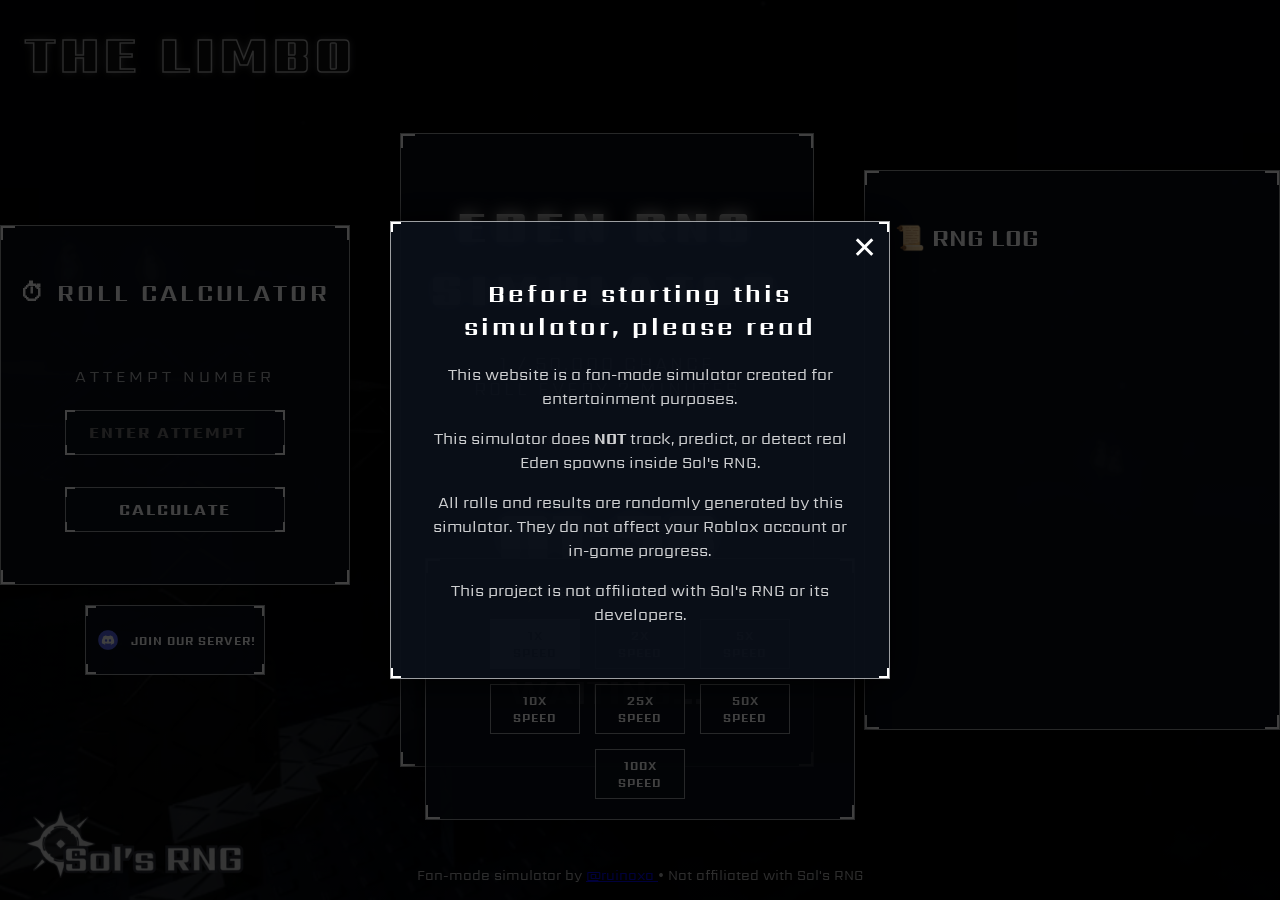
==== index.html @ 6f9169a4 "Update index.html" ====
<!DOCTYPE html>
<html>

<head>

<title>Eden RNG Simulator</title>

<link rel="icon" href="assets/solsrnglogo.png">

<link href="https://fonts.googleapis.com/css2?family=Sarpanch:wght@400;500;600;700;800;900&display=swap" rel="stylesheet">

<link rel="stylesheet" href="css/styles.css">

</head>

<body>

<!-- STARTUP WARNING POPUP -->
<div class="warning-overlay" id="warning">

    <div class="warning-box">

        <div class="btn-corner tl"></div>
        <div class="btn-corner tr"></div>
        <div class="btn-corner bl"></div>
        <div class="btn-corner br"></div>
        
    <button class="close-warning" onclick="closeWarning()">
        ✕
    </button>

        <h2>
            Before starting this simulator, please read
        </h2>

        <p>
            This website is a fan-made simulator created for entertainment purposes.
        </p>

        <p>
            This simulator does <b>NOT</b> track, predict, or detect real Eden spawns
            inside Sol's RNG.
        </p>

        <p>
            All rolls and results are randomly generated by this simulator.
            They do not affect your Roblox account or in-game progress.
        </p>

        <p>
            This project is not affiliated with Sol's RNG or its developers.
        </p>

    </div>

</div>
<!-- END STARTUP WARNING -->
    
<div class="left-ui">

    <div class="panel calculator">

        <div class="corner tl"></div>
        <div class="corner tr"></div>
        <div class="corner bl"></div>
        <div class="corner br"></div>

        <h2>⏱ ROLL CALCULATOR</h2>

        <div class="label">ATTEMPT NUMBER</div>

        <div class="calc-box">
            <input id="attemptInput" type="number" placeholder="ENTER ATTEMPT">

            <div class="btn-corner tl"></div>
            <div class="btn-corner tr"></div>
            <div class="btn-corner bl"></div>
            <div class="btn-corner br"></div>
        </div>

        <div class="calc-box">
            <button id="calcButton">
                CALCULATE
            </button>

            <div class="btn-corner tl"></div>
            <div class="btn-corner tr"></div>
            <div class="btn-corner bl"></div>
            <div class="btn-corner br"></div>
        </div>

        <div id="calcResult"></div>

    </div> <!-- CLOSE calculator panel -->

    <!-- EXTRA SPEED WINDOW -->

<div class="panel extra-speed">

    <div class="corner tl"></div>
    <div class="corner tr"></div>
    <div class="corner bl"></div>
    <div class="corner br"></div>

    <div class="extra-title">
    ⚡ SPEED OPTIONS
    </div>

    <div class="extra-speed-buttons">

    <button class="speed-btn active" onclick="setSpeed(1,this)">
    1X<br>SPEED
    </button>

    <button class="speed-btn" onclick="setSpeed(2,this)">
    2X<br>SPEED
    </button>

    <button class="speed-btn" onclick="setSpeed(5,this)">
    5X<br>SPEED
    </button>

    <button class="speed-btn" onclick="setSpeed(10,this)">
    10X<br>SPEED
    </button>

    <button class="speed-btn" onclick="setSpeed(25,this)">
    25X<br>SPEED
    </button>

    <button class="speed-btn" onclick="setSpeed(50,this)">
    50X<br>SPEED
    </button>

    <button class="speed-btn" onclick="setSpeed(100,this)">
    100X<br>SPEED
    </button>
        
    </div>

</div>

    <a href="https://discord.gg/ruinsvb"
       target="_blank"
       rel="noopener"
       class="discord-btn">

        <img src="assets/discordicon.png" class="discord-icon" alt="Discord">

        <div class="discord-text">
            JOIN OUR SERVER!
        </div>

        <div class="btn-corner tl"></div>
        <div class="btn-corner tr"></div>
        <div class="btn-corner bl"></div>
        <div class="btn-corner br"></div>

    </a>

</div>
    
<div class="panel" id="game">

<div class="corner tl"></div>
<div class="corner tr"></div>
<div class="corner bl"></div>
<div class="corner br"></div>

<h1>EDEN RNG SIMULATOR</h1>

<div class="subtitle">
1 / 50,000 CHANCE<br>
ROLL EVERY 2 MINUTES
</div>

<div class="label">NEXT ROLL</div>
<div id="timer">02:00</div>

<div class="label">LAST RESULT</div>
<div id="result">WAITING...</div>

</div>

</div>

<div class="panel" id="logPanel">

<div class="corner tl"></div>
<div class="corner tr"></div>
<div class="corner bl"></div>
<div class="corner br"></div>

<h2>📜 RNG LOG</h2>
<div id="log"></div>

</div>

<img src="assets/solsrnglogo.png" class="sols-logo">

<div class="limbo-logo">
    THE LIMBO
</div>

<div class="disclaimer">
Fan-made simulator by 
<a href="https://discord.com/users/542875554429272094" target="_blank">
@ruinoxa
</a>
• Not affiliated with Sol's RNG
</div>

<script src="js/script.js" defer></script>

</body>
</html>
---- css/styles.css ----
* {
    box-sizing: border-box;
}

body {
    margin:0;
    min-height:100vh;
    font-family:"Sarpanch", sans-serif;
    color:white;

    display:flex;
    justify-content:center;
    align-items:center;
    gap:50px;

    background:
    linear-gradient(rgba(0,0,0,0.65), rgba(0,0,0,0.65)),
    url("../assets/background1.png");

    background-size:cover;
    background-position:center;

    overflow:hidden;
}

/* PANELS */
.panel {
    position:relative;
    background:rgba(10,15,25,0.85);
    border:1px solid rgba(255,255,255,0.6);
    box-shadow:0 0 25px rgba(0,0,0,0.8);
    padding:30px;
    overflow:visible;
}

/* ========================= */
/* EDGE-LOCKED PANEL CORNERS */
/* ========================= */
.corner {
    position:absolute;
    width:14px;
    height:14px;
    pointer-events:none;
}

.corner.tl {
    top:0;
    left:0;
    border-top:2px solid white;
    border-left:2px solid white;
}

.corner.tr {
    top:0;
    right:0;
    border-top:2px solid white;
    border-right:2px solid white;
}

.corner.bl {
    bottom:0;
    left:0;
    border-bottom:2px solid white;
    border-left:2px solid white;
}

.corner.br {
    bottom:0;
    right:0;
    border-bottom:2px solid white;
    border-right:2px solid white;
}

/* GAME PANEL */
#game {
    width:430px;
    text-align:center;
}

h1 {
    font-size:45px;
    font-weight:900;
    letter-spacing:8px;
    text-shadow:0 0 15px white;
}

.subtitle {
    font-size:18px;
    letter-spacing:3px;
}

.label {
    margin-top:25px;
    opacity:0.7;
    letter-spacing:4px;
}

#timer {
    font-size:75px;
    font-weight:900;
    margin:35px 0;
    text-shadow:0 0 20px white;
}

#result {
    font-size:35px;
    font-weight:800;
    margin:20px;
}

/* SPEED BUTTONS */
.speed-buttons {
    display:flex;
    justify-content:space-between;
    margin-top:15px;
}

.speed-btn {
    width:78px;
    height:50px;

    position:relative;

    font-family:"Sarpanch";
    font-size:12px;
    font-weight:700;
    letter-spacing:1px;

    display:flex;
    flex-direction:column;
    justify-content:center;
    align-items:center;

    color:white;
    background:rgba(10,15,25,0.85);
    border:1px solid rgba(255,255,255,0.6);
    cursor:pointer;
}

.speed-btn:hover,
.speed-btn.active {
    background:white;
    color:black;
}

/* BUTTON CORNERS */
.btn-corner {
    position:absolute;
    width:10px;
    height:10px;
    pointer-events:none;
}

.btn-corner.tl { top:0; left:0; border-top:2px solid white; border-left:2px solid white; }
.btn-corner.tr { top:0; right:0; border-top:2px solid white; border-right:2px solid white; }
.btn-corner.bl { bottom:0; left:0; border-bottom:2px solid white; border-left:2px solid white; }
.btn-corner.br { bottom:0; right:0; border-bottom:2px solid white; border-right:2px solid white; }

/* LOG PANEL */
#logPanel {
    width:450px;
    height:560px;
    overflow:hidden;
}

#log {
    height:450px;
    overflow-y:scroll;
    overflow-x:hidden;

    display:flex;
    flex-direction:column;
    gap:10px;

    padding-right:6px;
}

/* SCROLLBAR */
#log::-webkit-scrollbar {
    width:10px;
}

#log::-webkit-scrollbar-track {
    background:rgba(255,255,255,0.08);
    border:1px solid rgba(255,255,255,0.15);
}

#log::-webkit-scrollbar-thumb {
    background:white;
    border:2px solid rgba(0,0,0,0.6);
}

#log::-webkit-scrollbar-thumb:hover {
    background:#eaeaea;
}

#log {
    scrollbar-width:auto;
    scrollbar-color:white rgba(255,255,255,0.08);
}

/* ========================= */
/* LOG ROW + CORNERS FIX     */
/* ========================= */
.log-row {
    position:relative;

    display:flex;
    justify-content:space-between;
    align-items:center;

    padding:12px 14px;

    background:rgba(10,15,25,0.75);
    border:1px solid rgba(255,255,255,0.08);

    font-size:14px;
}

.log-row .corner {
    position:absolute;
    width:10px;
    height:10px;
    pointer-events:none;
}

.log-row .corner.tl {
    top:0;
    left:0;
    border-top:2px solid white;
    border-left:2px solid white;
}

.log-row .corner.tr {
    top:0;
    right:0;
    border-top:2px solid white;
    border-right:2px solid white;
}

.log-row .corner.bl {
    bottom:0;
    left:0;
    border-bottom:2px solid white;
    border-left:2px solid white;
}

.log-row .corner.br {
    bottom:0;
    right:0;
    border-bottom:2px solid white;
    border-right:2px solid white;
}

.log-success { color:#66ff99; }
.log-fail { color:#ff4d4d; }

.log-right {
    opacity:0.7;
    font-size:12px;
}

/* LEFT UI */
.left-ui {
    display:flex;
    flex-direction:column;
    align-items:center;
    gap:20px;
}

/* DISCORD SERVER BUTTON */
.discord-btn {
    width:180px;
    height:70px;

    display:flex;
    align-items:center;
    justify-content:center;
    gap:10px;

    position:relative;

    text-decoration:none;
    color:white;

    background:rgba(10,15,25,0.85);
    border:1px solid rgba(255,255,255,0.6);

    font-family:"Sarpanch", sans-serif;
    font-weight:700;
    letter-spacing:1px;

    transition:0.2s;
}

.discord-btn:hover {
    background:white;
    color:black;
}

.discord-icon {
    width:26px;
    height:26px;
}

.discord-text {
    font-size:12px;
    text-align:center;
    line-height:1.1;
}


/* SERVER BUTTON EDGE CORNERS */
.discord-btn .btn-corner {
    position:absolute;
    width:10px;
    height:10px;
    pointer-events:none;
}

.discord-btn .tl {
    top:0;
    left:0;
    border-top:2px solid white;
    border-left:2px solid white;
}

.discord-btn .tr {
    top:0;
    right:0;
    border-top:2px solid white;
    border-right:2px solid white;
}

.discord-btn .bl {
    bottom:0;
    left:0;
    border-bottom:2px solid white;
    border-left:2px solid white;
}

.discord-btn .br {
    bottom:0;
    right:0;
    border-bottom:2px solid white;
    border-right:2px solid white;
}

/* LOGO */
.sols-logo {
    position:fixed;
    left:25px;
    bottom:20px;
    width:220px;
    opacity:0.85;
}

/* THE LIMBO LOGO */
.limbo-logo {
    position:fixed;

    top:20px;
    left:25px;

    font-family:"Sarpanch", sans-serif;
    font-size:50px;
    font-weight:900;

    letter-spacing:5px;

    color:#111;
    -webkit-text-stroke:1.5px #aaa;

    text-shadow:
        0 0 8px rgba(255,255,255,0.3);

    z-index:10;
}

/* DISCLAIMER */
.disclaimer {
    position:fixed;
    bottom:15px;
    left:50%;
    transform:translateX(-50%);
    font-size:14px;
    color:rgba(255,255,255,0.7);
}

/* CALCULATOR */

.calculator {
    width:350px;
    display:flex;
    flex-direction:column;
    align-items:center;
    gap:12px;
}

.calculator h2 {
    text-align:center;
    white-space:nowrap;
    font-family:"Sarpanch", sans-serif;
    letter-spacing:3px;
}

.calc-box {
    position:relative;
    width:220px;
    height:45px;
    margin:10px auto;
}

.calc-box input,
.calc-box button {

    width:100%;
    height:100%;

    background:rgba(10,15,25,0.85);

    border:1px solid rgba(255,255,255,0.6);

    color:white;

    font-family:"Sarpanch", sans-serif;

    font-size:16px;

    font-weight:800;

    letter-spacing:2px;

    text-align:center;
}

.calc-box button {
    cursor:pointer;
}

.calc-box button:hover {
    background:white;
    color:black;
}

.calc-box .btn-corner {
    position:absolute;
    width:10px;
    height:10px;
    pointer-events:none;
}

.calc-box .tl {
    top:0;
    left:0;
    border-top:2px solid white;
    border-left:2px solid white;
}

.calc-box .tr {
    top:0;
    right:0;
    border-top:2px solid white;
    border-right:2px solid white;
}

.calc-box .bl {
    bottom:0;
    left:0;
    border-bottom:2px solid white;
    border-left:2px solid white;
}

.calc-box .br {
    bottom:0;
    right:0;
    border-bottom:2px solid white;
    border-right:2px solid white;
}

/* STARTUP WARNING POPUP */

.warning-overlay {

    position:fixed;

    top:0;
    left:0;

    width:100vw;
    height:100vh;

    background:rgba(0,0,0,0.75);

    display:flex;
    justify-content:center;
    align-items:center;

    z-index:99999;

}


/* WARNING BOX */

.warning-box {

    width:500px;

    position:relative;

    padding:35px;

    text-align:center;

    color:white;

    background:rgba(10,15,25,0.95);

    border:1px solid rgba(255,255,255,0.6);

    box-shadow:0 0 30px black;

}


/* WARNING BOX FOUR CORNERS */

.warning-box .corner {

    position:absolute;

    width:14px;
    height:14px;

    pointer-events:none;

}


.warning-box .corner.tl {

    top:0;
    left:0;

    border-top:2px solid white;
    border-left:2px solid white;

}


.warning-box .corner.tr {

    top:0;
    right:0;

    border-top:2px solid white;
    border-right:2px solid white;

}


.warning-box .corner.bl {

    bottom:0;
    left:0;

    border-bottom:2px solid white;
    border-left:2px solid white;

}


.warning-box .corner.br {

    bottom:0;
    right:0;

    border-bottom:2px solid white;
    border-right:2px solid white;

}

/* CLOSE BUTTON */

.close-warning {

    position:absolute;

    top:10px;
    right:10px;

    width:30px;
    height:30px;

    display:flex;
    justify-content:center;
    align-items:center;

    color:white;

    background:transparent;

    border:none;

    font-size:30px;

    font-family:Arial, sans-serif;

    font-weight:400;

    cursor:pointer;

    padding:0;

}

.close-warning:hover {

    color:#aaa;

    background:transparent;

}

/* WARNING TEXT */

.warning-box h2 {

    letter-spacing:3px;

    font-size:24px;

}


.warning-box p {

    opacity:0.8;

    line-height:1.5;

}

/* EXTRA SPEED WINDOW */

.extra-speed {
    position:fixed;
    bottom:80px;
    left:50%;
    transform:translateX(-50%);
    width:430px;
    padding:20px;
    z-index:50;
    text-align:center;
    background:rgba(10,15,25,0.9);
    border:1px solid rgba(255,255,255,0.6);
    box-shadow:0 0 25px black;
}


.extra-title {
    font-size:18px;
    font-weight:800;
    letter-spacing:4px;
    margin-bottom:15px;
}


.extra-speed-buttons {
    display:flex;
    justify-content:center;
    gap:15px;
    flex-wrap:wrap;
}


.extra-speed-buttons .speed-btn {
    width:90px;
    height:50px;
}
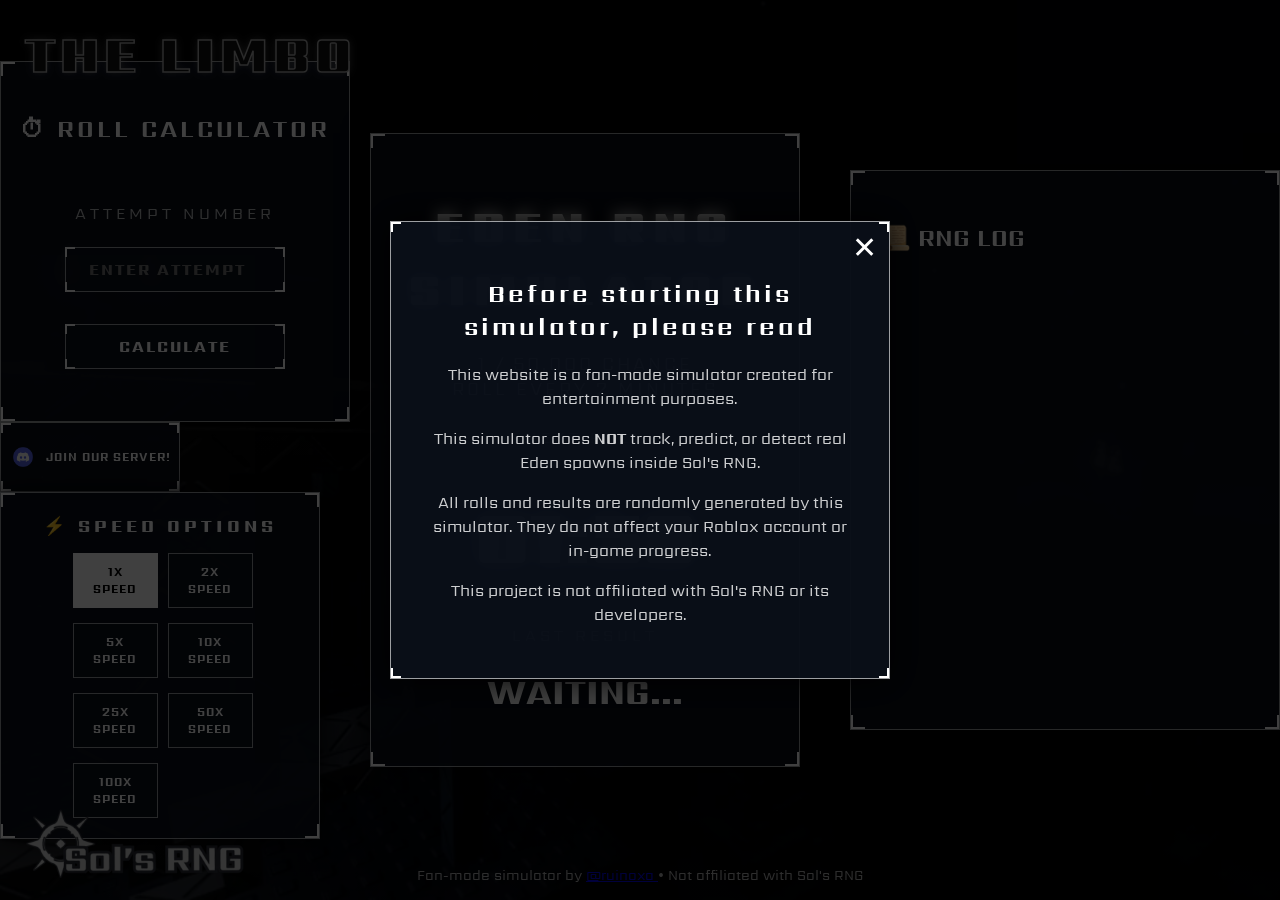
==== commit f2a846d2: "Update index.html" ====
--- a/index.html
+++ b/index.html
@@ -58,7 +58,9 @@
     
 <div class="left-ui">
 
-    <div class="panel calculator">
+    <div class="left-column">
+        
+        <div class="panel calculator">
 
         <div class="corner tl"></div>
         <div class="corner tr"></div>
@@ -93,6 +95,24 @@
 
     </div> <!-- CLOSE calculator panel -->
 
+    <a href="https://discord.gg/ruinsvb"
+       target="_blank"
+       rel="noopener"
+       class="discord-btn">
+
+        <img src="assets/discordicon.png" class="discord-icon" alt="Discord">
+
+        <div class="discord-text">
+            JOIN OUR SERVER!
+        </div>
+
+        <div class="btn-corner tl"></div>
+        <div class="btn-corner tr"></div>
+        <div class="btn-corner bl"></div>
+        <div class="btn-corner br"></div>
+
+    </a>
+        
     <!-- EXTRA SPEED WINDOW -->
 
 <div class="panel extra-speed">
@@ -139,24 +159,6 @@
     </div>
 
 </div>
-
-    <a href="https://discord.gg/ruinsvb"
-       target="_blank"
-       rel="noopener"
-       class="discord-btn">
-
-        <img src="assets/discordicon.png" class="discord-icon" alt="Discord">
-
-        <div class="discord-text">
-            JOIN OUR SERVER!
-        </div>
-
-        <div class="btn-corner tl"></div>
-        <div class="btn-corner tr"></div>
-        <div class="btn-corner bl"></div>
-        <div class="btn-corner br"></div>
-
-    </a>
 
 </div>
     
--- a/css/styles.css
+++ b/css/styles.css
@@ -263,7 +263,7 @@
 /* LEFT UI */
 .left-ui {
     display:flex;
-    flex-direction:column;
+    flex-direction:row;
     align-items:center;
     gap:20px;
 }
@@ -645,19 +645,13 @@
 /* EXTRA SPEED WINDOW */
 
 .extra-speed {
-    position:fixed;
-    bottom:80px;
-    left:50%;
-    transform:translateX(-50%);
-    width:430px;
+    width:320px;
     padding:20px;
-    z-index:50;
     text-align:center;
     background:rgba(10,15,25,0.9);
     border:1px solid rgba(255,255,255,0.6);
     box-shadow:0 0 25px black;
 }
-
 
 .extra-title {
     font-size:18px;
@@ -666,16 +660,18 @@
     margin-bottom:15px;
 }
 
-
 .extra-speed-buttons {
-    display:flex;
+    display:grid;
+    grid-template-columns:repeat(2, 80px);
     justify-content:center;
     gap:15px;
-    flex-wrap:wrap;
-}
-
-
-.extra-speed-buttons .speed-btn {
-    width:90px;
-    height:50px;
-}
+}
+
+.extra-speed .speed-btn {
+    width:85px;
+    height:55px;
+}
+
+.extra-speed-buttons .speed-btn:last-child {
+    grid-column:1 / 3;
+}
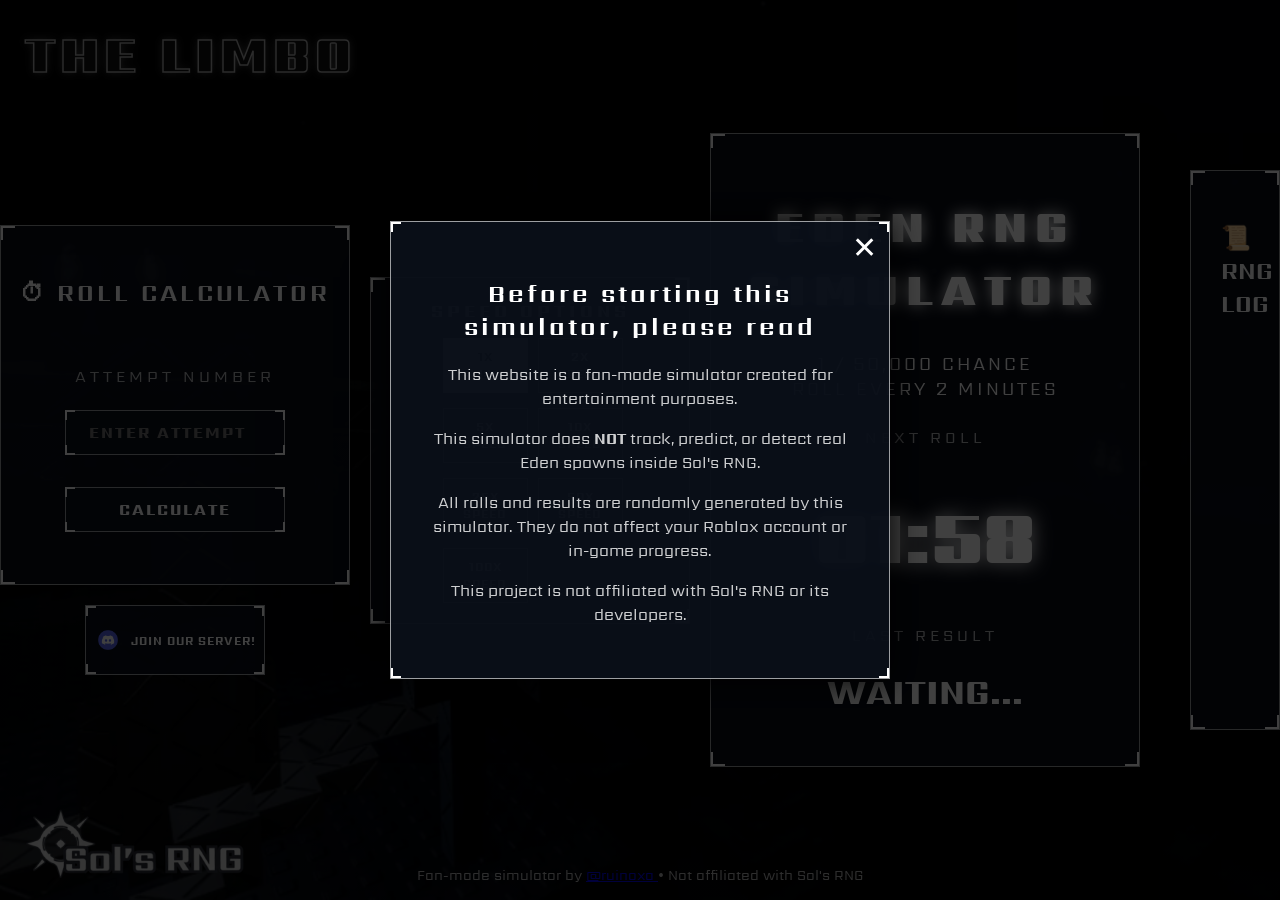
==== commit ed98b5a1: "Update index.html" ====
--- a/index.html
+++ b/index.html
@@ -93,12 +93,12 @@
 
         <div id="calcResult"></div>
 
-    </div> <!-- CLOSE calculator panel -->
-
-    <a href="https://discord.gg/ruinsvb"
-       target="_blank"
-       rel="noopener"
-       class="discord-btn">
+        </div> <!-- CLOSE calculator panel -->
+
+        <a href="https://discord.gg/ruinsvb"
+           target="_blank"
+           rel="noopener"
+           class="discord-btn">
 
         <img src="assets/discordicon.png" class="discord-icon" alt="Discord">
 
@@ -111,11 +111,13 @@
         <div class="btn-corner bl"></div>
         <div class="btn-corner br"></div>
 
-    </a>
+        </a>
+
+    </div>
         
     <!-- EXTRA SPEED WINDOW -->
 
-<div class="panel extra-speed">
+    <div class="panel extra-speed">
 
     <div class="corner tl"></div>
     <div class="corner tr"></div>
@@ -123,7 +125,7 @@
     <div class="corner br"></div>
 
     <div class="extra-title">
-    ⚡ SPEED OPTIONS
+    SPEED OPTIONS
     </div>
 
     <div class="extra-speed-buttons">
@@ -157,8 +159,6 @@
     </button>
         
     </div>
-
-</div>
 
 </div>
     
--- a/css/styles.css
+++ b/css/styles.css
@@ -268,6 +268,13 @@
     gap:20px;
 }
 
+.left-column {
+    display:flex;
+    flex-direction:column;
+    align-items:center;
+    gap:20px;
+}
+
 /* DISCORD SERVER BUTTON */
 .discord-btn {
     width:180px;
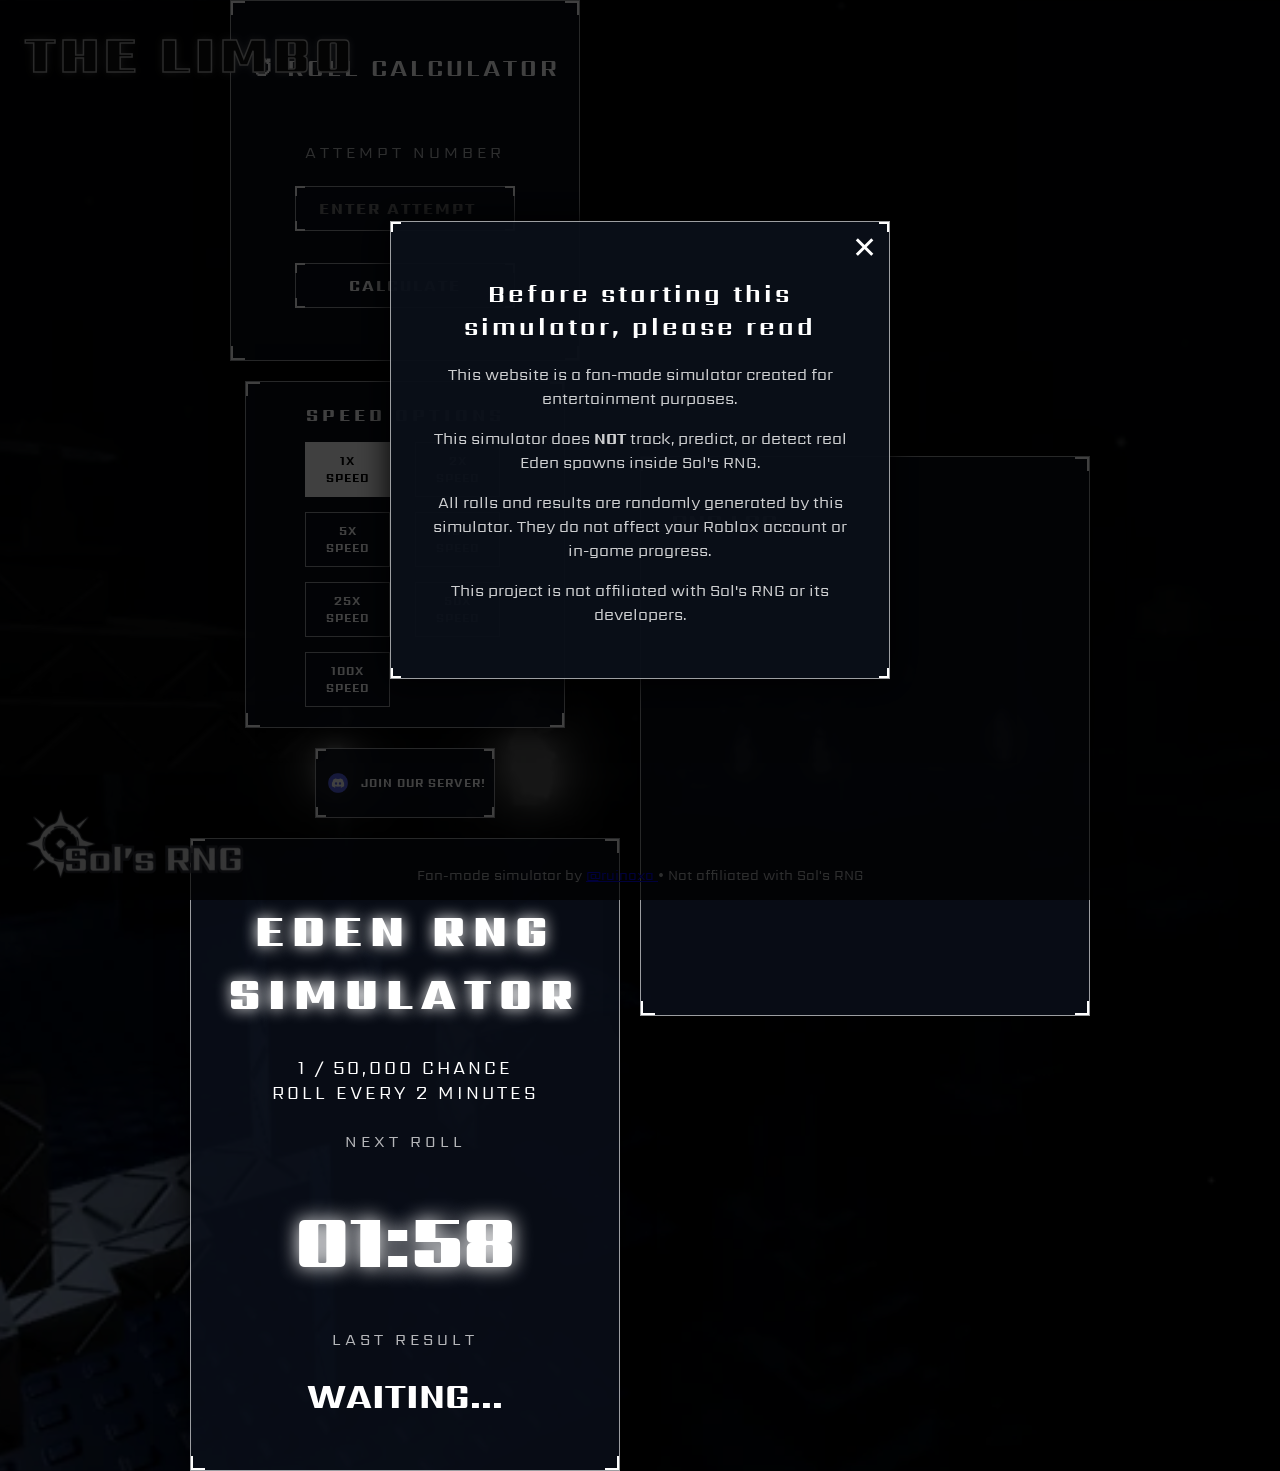
==== commit c9e35642: "Update index.html" ====
--- a/index.html
+++ b/index.html
@@ -95,72 +95,70 @@
 
         </div> <!-- CLOSE calculator panel -->
 
-        <a href="https://discord.gg/ruinsvb"
-           target="_blank"
-           rel="noopener"
-           class="discord-btn">
-
-        <img src="assets/discordicon.png" class="discord-icon" alt="Discord">
-
-        <div class="discord-text">
-            JOIN OUR SERVER!
-        </div>
-
-        <div class="btn-corner tl"></div>
-        <div class="btn-corner tr"></div>
-        <div class="btn-corner bl"></div>
-        <div class="btn-corner br"></div>
-
-        </a>
+            <!-- EXTRA SPEED WINDOW -->
+
+        <div class="panel extra-speed">
+
+        <div class="corner tl"></div>
+        <div class="corner tr"></div>
+        <div class="corner bl"></div>
+        <div class="corner br"></div>
+
+        <div class="extra-title">
+        SPEED OPTIONS
+        </div>
+
+        <div class="extra-speed-buttons">
+
+        <button class="speed-btn active" onclick="setSpeed(1,this)">
+        1X<br>SPEED
+        </button>
+
+        <button class="speed-btn" onclick="setSpeed(2,this)">
+        2X<br>SPEED
+        </button>
+
+        <button class="speed-btn" onclick="setSpeed(5,this)">
+        5X<br>SPEED
+        </button>
+
+        <button class="speed-btn" onclick="setSpeed(10,this)">
+        10X<br>SPEED
+        </button>
+
+        <button class="speed-btn" onclick="setSpeed(25,this)">
+        25X<br>SPEED
+        </button>
+
+        <button class="speed-btn" onclick="setSpeed(50,this)">
+        50X<br>SPEED
+        </button>
+
+        <button class="speed-btn" onclick="setSpeed(100,this)">
+        100X<br>SPEED
+        </button>
+        
+        </div>
 
     </div>
-        
-    <!-- EXTRA SPEED WINDOW -->
-
-    <div class="panel extra-speed">
-
-    <div class="corner tl"></div>
-    <div class="corner tr"></div>
-    <div class="corner bl"></div>
-    <div class="corner br"></div>
-
-    <div class="extra-title">
-    SPEED OPTIONS
+
+    <a href="https://discord.gg/ruinsvb"
+    target="_blank"
+    rel="noopener"
+    class="discord-btn">
+
+    <img src="assets/discordicon.png" class="discord-icon" alt="Discord">
+
+    <div class="discord-text">
+        JOIN OUR SERVER!
     </div>
 
-    <div class="extra-speed-buttons">
-
-    <button class="speed-btn active" onclick="setSpeed(1,this)">
-    1X<br>SPEED
-    </button>
-
-    <button class="speed-btn" onclick="setSpeed(2,this)">
-    2X<br>SPEED
-    </button>
-
-    <button class="speed-btn" onclick="setSpeed(5,this)">
-    5X<br>SPEED
-    </button>
-
-    <button class="speed-btn" onclick="setSpeed(10,this)">
-    10X<br>SPEED
-    </button>
-
-    <button class="speed-btn" onclick="setSpeed(25,this)">
-    25X<br>SPEED
-    </button>
-
-    <button class="speed-btn" onclick="setSpeed(50,this)">
-    50X<br>SPEED
-    </button>
-
-    <button class="speed-btn" onclick="setSpeed(100,this)">
-    100X<br>SPEED
-    </button>
-        
-    </div>
-
-</div>
+    <div class="btn-corner tl"></div>
+    <div class="btn-corner tr"></div>
+    <div class="btn-corner bl"></div>
+    <div class="btn-corner br"></div>
+
+    </a>
     
 <div class="panel" id="game">
 
@@ -193,7 +191,7 @@
 <div class="corner bl"></div>
 <div class="corner br"></div>
 
-<h2>📜 RNG LOG</h2>
+<h2>RNG LOG</h2>
 <div id="log"></div>
 
 </div>
--- a/css/styles.css
+++ b/css/styles.css
@@ -669,9 +669,9 @@
 
 .extra-speed-buttons {
     display:grid;
-    grid-template-columns:repeat(2, 80px);
+    grid-template-columns:repeat(2, 90px);
     justify-content:center;
-    gap:15px;
+    gap:15px 20px;
 }
 
 .extra-speed .speed-btn {
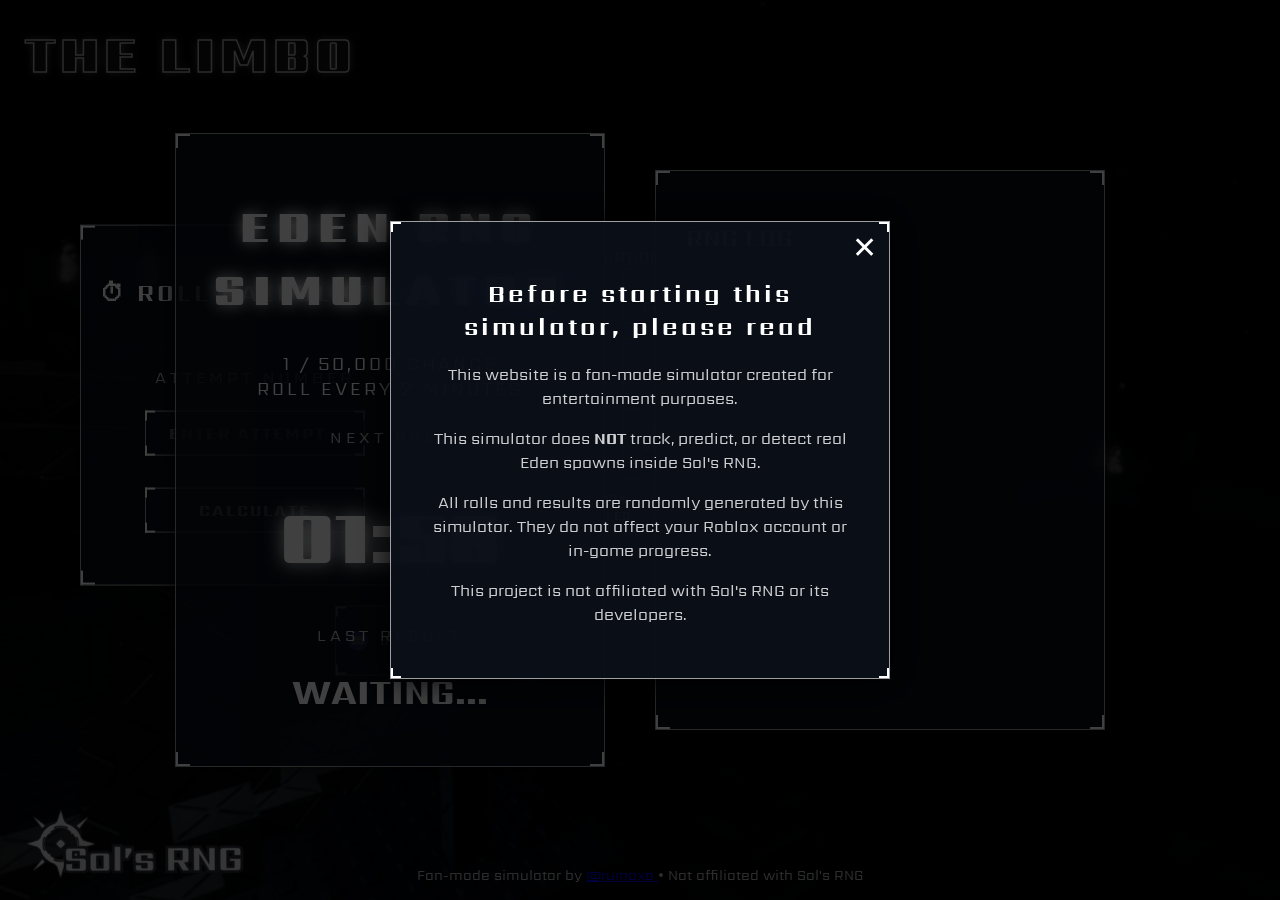
==== commit e1b2421c: "Update index.html" ====
--- a/index.html
+++ b/index.html
@@ -59,106 +59,139 @@
 <div class="left-ui">
 
     <div class="left-column">
-        
+
+        <!-- ROLL CALCULATOR -->
         <div class="panel calculator">
 
-        <div class="corner tl"></div>
-        <div class="corner tr"></div>
-        <div class="corner bl"></div>
-        <div class="corner br"></div>
-
-        <h2>⏱ ROLL CALCULATOR</h2>
-
-        <div class="label">ATTEMPT NUMBER</div>
-
-        <div class="calc-box">
-            <input id="attemptInput" type="number" placeholder="ENTER ATTEMPT">
-
-            <div class="btn-corner tl"></div>
-            <div class="btn-corner tr"></div>
-            <div class="btn-corner bl"></div>
-            <div class="btn-corner br"></div>
+            <div class="corner tl"></div>
+            <div class="corner tr"></div>
+            <div class="corner bl"></div>
+            <div class="corner br"></div>
+
+            <h2>⏱ ROLL CALCULATOR</h2>
+
+            <div class="label">
+                ATTEMPT NUMBER
+            </div>
+
+            <div class="calc-box">
+
+                <input id="attemptInput"
+                type="number"
+                placeholder="ENTER ATTEMPT">
+
+                <div class="btn-corner tl"></div>
+                <div class="btn-corner tr"></div>
+                <div class="btn-corner bl"></div>
+                <div class="btn-corner br"></div>
+
+            </div>
+
+
+            <div class="calc-box">
+
+                <button id="calcButton">
+                    CALCULATE
+                </button>
+
+                <div class="btn-corner tl"></div>
+                <div class="btn-corner tr"></div>
+                <div class="btn-corner bl"></div>
+                <div class="btn-corner br"></div>
+
+            </div>
+
+
+            <div id="calcResult"></div>
+
         </div>
 
-        <div class="calc-box">
-            <button id="calcButton">
-                CALCULATE
-            </button>
-
-            <div class="btn-corner tl"></div>
-            <div class="btn-corner tr"></div>
-            <div class="btn-corner bl"></div>
-            <div class="btn-corner br"></div>
+
+
+        <!-- SPEED OPTIONS -->
+        <div class="panel extra-speed">
+
+            <div class="corner tl"></div>
+            <div class="corner tr"></div>
+            <div class="corner bl"></div>
+            <div class="corner br"></div>
+
+
+            <div class="extra-title">
+                SPEED OPTIONS
+            </div>
+
+
+            <div class="extra-speed-buttons">
+
+
+                <button class="speed-btn active" onclick="setSpeed(1,this)">
+                    1X<br>SPEED
+                </button>
+
+
+                <button class="speed-btn" onclick="setSpeed(2,this)">
+                    2X<br>SPEED
+                </button>
+
+
+                <button class="speed-btn" onclick="setSpeed(5,this)">
+                    5X<br>SPEED
+                </button>
+
+
+                <button class="speed-btn" onclick="setSpeed(10,this)">
+                    10X<br>SPEED
+                </button>
+
+
+                <button class="speed-btn" onclick="setSpeed(25,this)">
+                    25X<br>SPEED
+                </button>
+
+
+                <button class="speed-btn" onclick="setSpeed(50,this)">
+                    50X<br>SPEED
+                </button>
+
+
+                <button class="speed-btn" onclick="setSpeed(100,this)">
+                    100X<br>SPEED
+                </button>
+
+
+            </div>
+
         </div>
 
-        <div id="calcResult"></div>
-
-        </div> <!-- CLOSE calculator panel -->
-
-            <!-- EXTRA SPEED WINDOW -->
-
-        <div class="panel extra-speed">
-
-        <div class="corner tl"></div>
-        <div class="corner tr"></div>
-        <div class="corner bl"></div>
-        <div class="corner br"></div>
-
-        <div class="extra-title">
-        SPEED OPTIONS
-        </div>
-
-        <div class="extra-speed-buttons">
-
-        <button class="speed-btn active" onclick="setSpeed(1,this)">
-        1X<br>SPEED
-        </button>
-
-        <button class="speed-btn" onclick="setSpeed(2,this)">
-        2X<br>SPEED
-        </button>
-
-        <button class="speed-btn" onclick="setSpeed(5,this)">
-        5X<br>SPEED
-        </button>
-
-        <button class="speed-btn" onclick="setSpeed(10,this)">
-        10X<br>SPEED
-        </button>
-
-        <button class="speed-btn" onclick="setSpeed(25,this)">
-        25X<br>SPEED
-        </button>
-
-        <button class="speed-btn" onclick="setSpeed(50,this)">
-        50X<br>SPEED
-        </button>
-
-        <button class="speed-btn" onclick="setSpeed(100,this)">
-        100X<br>SPEED
-        </button>
-        
-        </div>
-
     </div>
 
+
+
+    <!-- DISCORD BUTTON -->
     <a href="https://discord.gg/ruinsvb"
     target="_blank"
     rel="noopener"
     class="discord-btn">
 
-    <img src="assets/discordicon.png" class="discord-icon" alt="Discord">
-
-    <div class="discord-text">
-        JOIN OUR SERVER!
-    </div>
-
-    <div class="btn-corner tl"></div>
-    <div class="btn-corner tr"></div>
-    <div class="btn-corner bl"></div>
-    <div class="btn-corner br"></div>
+        <img src="assets/discordicon.png"
+        class="discord-icon"
+        alt="Discord">
+
+
+        <div class="discord-text">
+            JOIN OUR SERVER!
+        </div>
+
+
+        <div class="btn-corner tl"></div>
+        <div class="btn-corner tr"></div>
+        <div class="btn-corner bl"></div>
+        <div class="btn-corner br"></div>
 
     </a>
+
+</div>
     
 <div class="panel" id="game">
 
--- a/css/styles.css
+++ b/css/styles.css
@@ -260,21 +260,6 @@
     font-size:12px;
 }
 
-/* LEFT UI */
-.left-ui {
-    display:flex;
-    flex-direction:row;
-    align-items:center;
-    gap:20px;
-}
-
-.left-column {
-    display:flex;
-    flex-direction:column;
-    align-items:center;
-    gap:20px;
-}
-
 /* DISCORD SERVER BUTTON */
 .discord-btn {
     width:180px;
@@ -640,7 +625,6 @@
 
 }
 
-
 .warning-box p {
 
     opacity:0.8;
@@ -649,8 +633,27 @@
 
 }
 
-/* EXTRA SPEED WINDOW */
-
+/* LEFT SIDE AREA */
+.left-ui {
+    position:absolute;
+    left:80px;
+    top:50%;
+    transform:translateY(-50%);
+    display:flex;
+    flex-direction:column;
+    align-items:center;
+    gap:20px;
+}
+
+/* Calculator + Speed side by side */
+.left-column {
+    display:flex;
+    flex-direction:row;
+    align-items:flex-start;
+    gap:20px;
+}
+
+/* Speed Options */
 .extra-speed {
     width:320px;
     padding:20px;
@@ -660,25 +663,24 @@
     box-shadow:0 0 25px black;
 }
 
-.extra-title {
-    font-size:18px;
-    font-weight:800;
-    letter-spacing:4px;
-    margin-bottom:15px;
-}
-
 .extra-speed-buttons {
     display:grid;
-    grid-template-columns:repeat(2, 90px);
+    grid-template-columns:85px 85px;
     justify-content:center;
-    gap:15px 20px;
-}
-
-.extra-speed .speed-btn {
+    gap:15px 25px;
+}
+
+.extra-speed-buttons .speed-btn {
     width:85px;
     height:55px;
 }
 
 .extra-speed-buttons .speed-btn:last-child {
     grid-column:1 / 3;
-}
+    justify-self:center;
+}
+
+/* Discord under calculator */
+.discord-btn {
+    margin-top:0;
+}
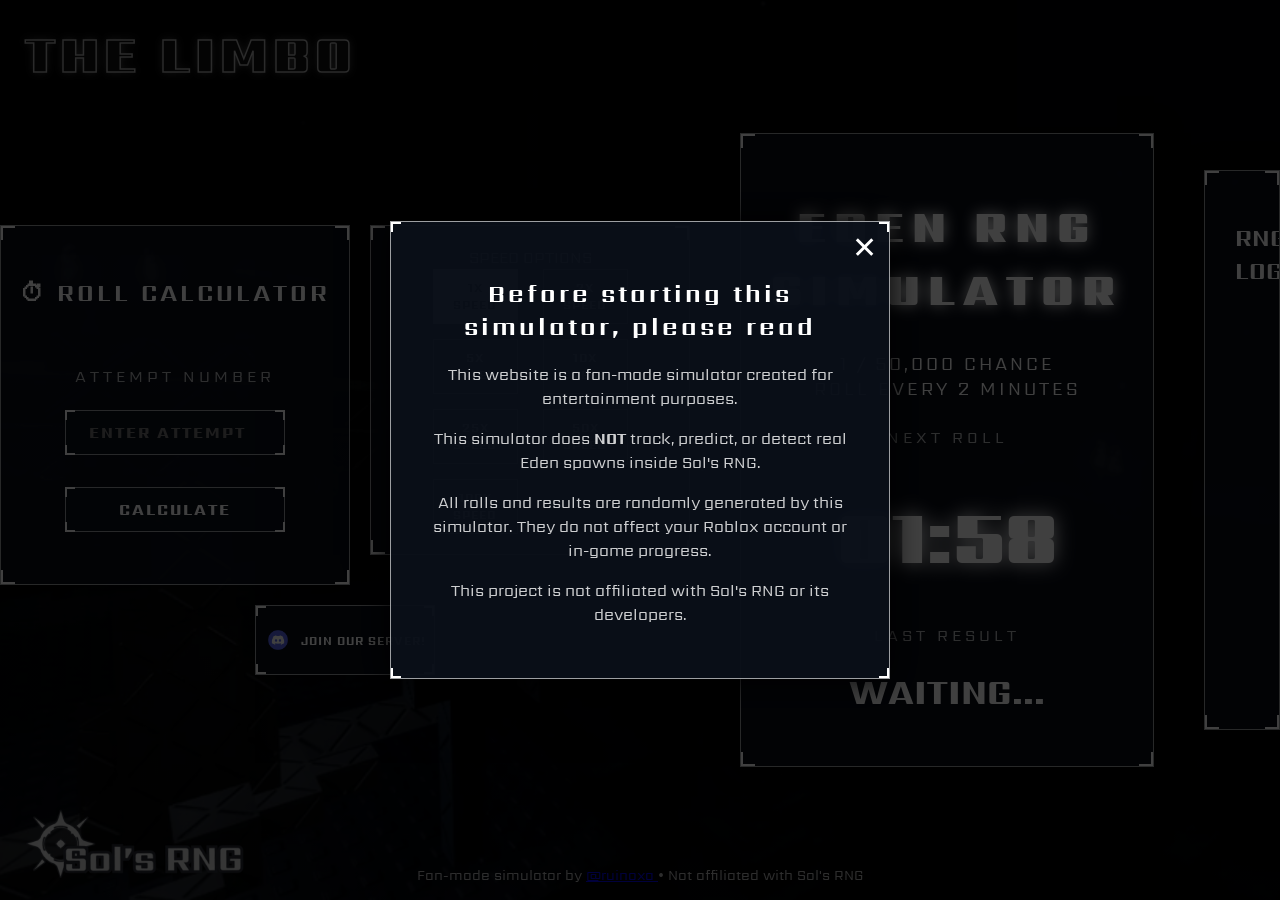
==== commit 5ae49a2b: "Update index.html" ====
--- a/index.html
+++ b/index.html
@@ -128,37 +128,58 @@
                 <button class="speed-btn active" onclick="setSpeed(1,this)">
                     1X<br>SPEED
                 </button>
-
+                <div class="corner tl"></div>
+                <div class="corner tr"></div>
+                <div class="corner bl"></div>
+                <div class="corner br"></div>
 
                 <button class="speed-btn" onclick="setSpeed(2,this)">
                     2X<br>SPEED
                 </button>
-
+                <div class="corner tl"></div>
+                <div class="corner tr"></div>
+                <div class="corner bl"></div>
+                <div class="corner br"></div>
 
                 <button class="speed-btn" onclick="setSpeed(5,this)">
                     5X<br>SPEED
                 </button>
-
+                <div class="corner tl"></div>
+                <div class="corner tr"></div>
+                <div class="corner bl"></div>
+                <div class="corner br"></div>
 
                 <button class="speed-btn" onclick="setSpeed(10,this)">
                     10X<br>SPEED
                 </button>
-
+                <div class="corner tl"></div>
+                <div class="corner tr"></div>
+                <div class="corner bl"></div>
+                <div class="corner br"></div>
 
                 <button class="speed-btn" onclick="setSpeed(25,this)">
                     25X<br>SPEED
                 </button>
-
+                <div class="corner tl"></div>
+                <div class="corner tr"></div>
+                <div class="corner bl"></div>
+                <div class="corner br"></div>
 
                 <button class="speed-btn" onclick="setSpeed(50,this)">
                     50X<br>SPEED
                 </button>
-
+                <div class="corner tl"></div>
+                <div class="corner tr"></div>
+                <div class="corner bl"></div>
+                <div class="corner br"></div>
 
                 <button class="speed-btn" onclick="setSpeed(100,this)">
                     100X<br>SPEED
                 </button>
-
+                <div class="corner tl"></div>
+                <div class="corner tr"></div>
+                <div class="corner bl"></div>
+                <div class="corner br"></div>
 
             </div>
 
--- a/css/styles.css
+++ b/css/styles.css
@@ -635,10 +635,6 @@
 
 /* LEFT SIDE AREA */
 .left-ui {
-    position:absolute;
-    left:80px;
-    top:50%;
-    transform:translateY(-50%);
     display:flex;
     flex-direction:column;
     align-items:center;
@@ -649,8 +645,8 @@
 .left-column {
     display:flex;
     flex-direction:row;
+    gap:20px;
     align-items:flex-start;
-    gap:20px;
 }
 
 /* Speed Options */
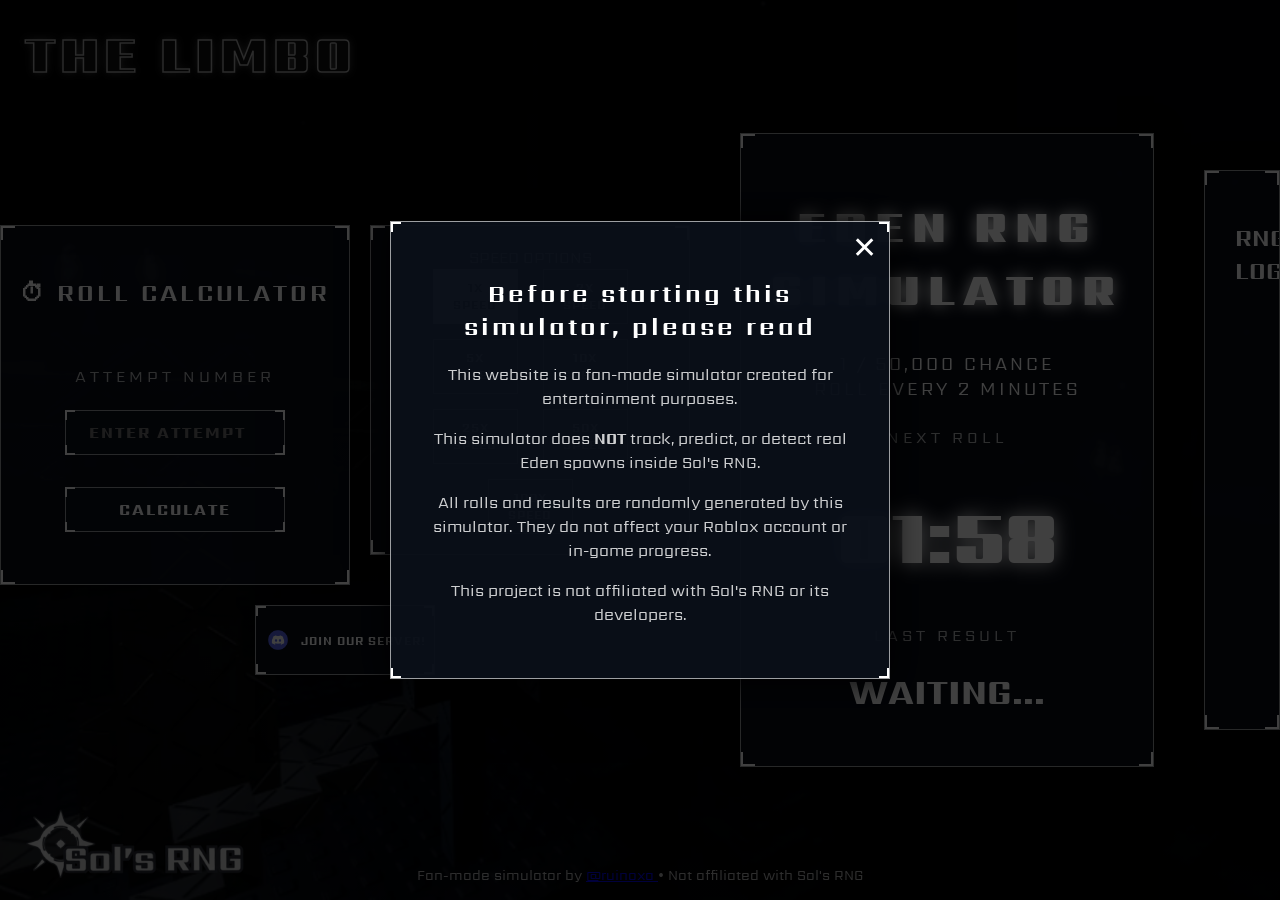
==== commit a2c3fbe3: "Update index.html" ====
--- a/index.html
+++ b/index.html
@@ -128,58 +128,30 @@
                 <button class="speed-btn active" onclick="setSpeed(1,this)">
                     1X<br>SPEED
                 </button>
-                <div class="corner tl"></div>
-                <div class="corner tr"></div>
-                <div class="corner bl"></div>
-                <div class="corner br"></div>
 
                 <button class="speed-btn" onclick="setSpeed(2,this)">
                     2X<br>SPEED
                 </button>
-                <div class="corner tl"></div>
-                <div class="corner tr"></div>
-                <div class="corner bl"></div>
-                <div class="corner br"></div>
 
                 <button class="speed-btn" onclick="setSpeed(5,this)">
                     5X<br>SPEED
                 </button>
-                <div class="corner tl"></div>
-                <div class="corner tr"></div>
-                <div class="corner bl"></div>
-                <div class="corner br"></div>
 
                 <button class="speed-btn" onclick="setSpeed(10,this)">
                     10X<br>SPEED
                 </button>
-                <div class="corner tl"></div>
-                <div class="corner tr"></div>
-                <div class="corner bl"></div>
-                <div class="corner br"></div>
 
                 <button class="speed-btn" onclick="setSpeed(25,this)">
                     25X<br>SPEED
                 </button>
-                <div class="corner tl"></div>
-                <div class="corner tr"></div>
-                <div class="corner bl"></div>
-                <div class="corner br"></div>
 
                 <button class="speed-btn" onclick="setSpeed(50,this)">
                     50X<br>SPEED
                 </button>
-                <div class="corner tl"></div>
-                <div class="corner tr"></div>
-                <div class="corner bl"></div>
-                <div class="corner br"></div>
 
                 <button class="speed-btn" onclick="setSpeed(100,this)">
                     100X<br>SPEED
                 </button>
-                <div class="corner tl"></div>
-                <div class="corner tr"></div>
-                <div class="corner bl"></div>
-                <div class="corner br"></div>
 
             </div>
 
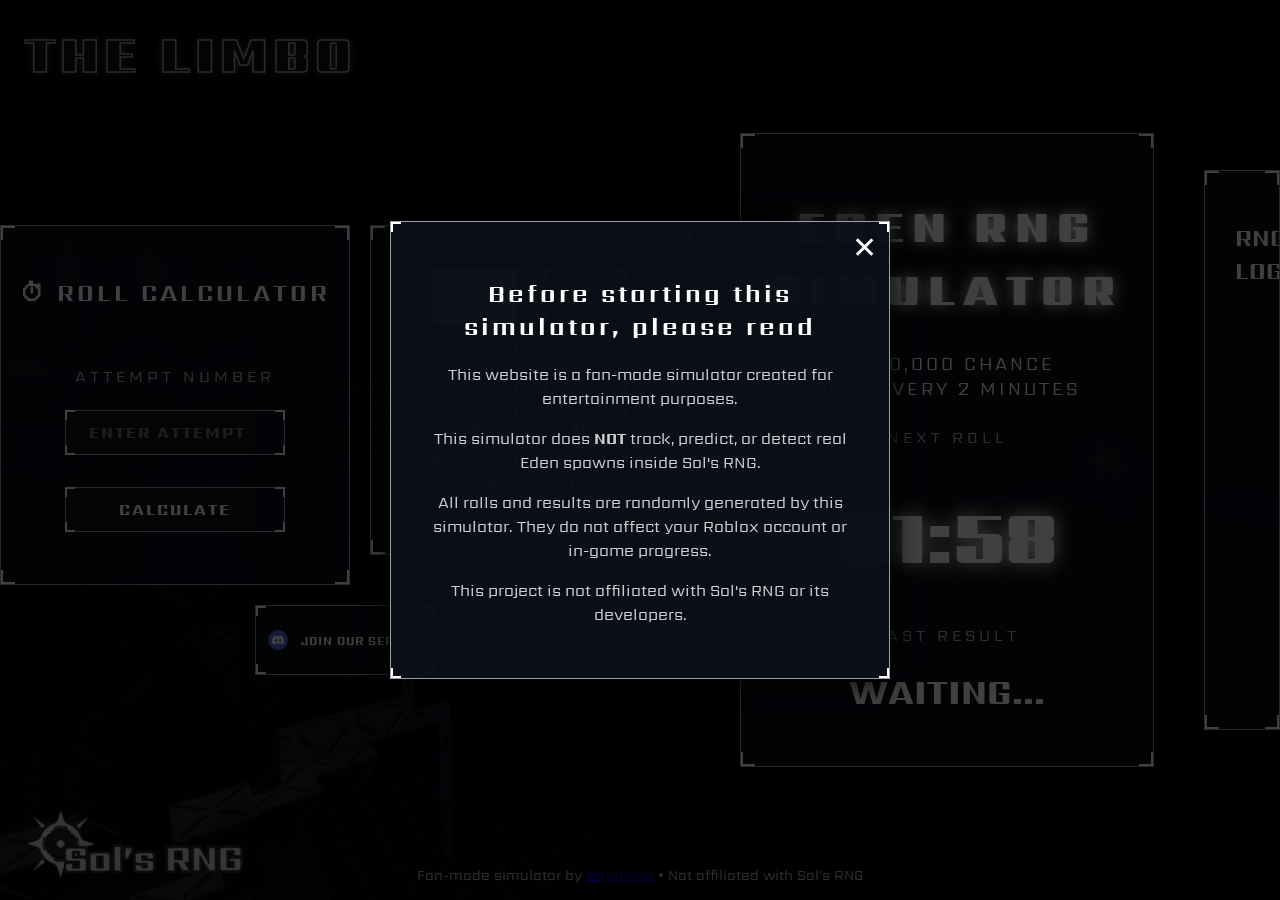
==== commit c793f330: "Update index.html" ====
--- a/index.html
+++ b/index.html
@@ -127,30 +127,58 @@
 
                 <button class="speed-btn active" onclick="setSpeed(1,this)">
                     1X<br>SPEED
+                    <div class="btn-corner tl"></div>
+                    <div class="btn-corner tr"></div>
+                    <div class="btn-corner bl"></div>
+                    <div class="btn-corner br"></div>
                 </button>
 
                 <button class="speed-btn" onclick="setSpeed(2,this)">
                     2X<br>SPEED
+                    <div class="btn-corner tl"></div>
+                    <div class="btn-corner tr"></div>
+                    <div class="btn-corner bl"></div>
+                    <div class="btn-corner br"></div>
                 </button>
 
                 <button class="speed-btn" onclick="setSpeed(5,this)">
                     5X<br>SPEED
+                    <div class="btn-corner tl"></div>
+                    <div class="btn-corner tr"></div>
+                    <div class="btn-corner bl"></div>
+                    <div class="btn-corner br"></div>
                 </button>
 
                 <button class="speed-btn" onclick="setSpeed(10,this)">
                     10X<br>SPEED
+                    <div class="btn-corner tl"></div>
+                    <div class="btn-corner tr"></div>
+                    <div class="btn-corner bl"></div>
+                    <div class="btn-corner br"></div>
                 </button>
 
                 <button class="speed-btn" onclick="setSpeed(25,this)">
                     25X<br>SPEED
+                    <div class="btn-corner tl"></div>
+                    <div class="btn-corner tr"></div>
+                    <div class="btn-corner bl"></div>
+                    <div class="btn-corner br"></div>
                 </button>
 
                 <button class="speed-btn" onclick="setSpeed(50,this)">
                     50X<br>SPEED
+                    <div class="btn-corner tl"></div>
+                    <div class="btn-corner tr"></div>
+                    <div class="btn-corner bl"></div>
+                    <div class="btn-corner br"></div>
                 </button>
 
                 <button class="speed-btn" onclick="setSpeed(100,this)">
                     100X<br>SPEED
+                    <div class="btn-corner tl"></div>
+                    <div class="btn-corner tr"></div>
+                    <div class="btn-corner bl"></div>
+                    <div class="btn-corner br"></div>
                 </button>
 
             </div>
